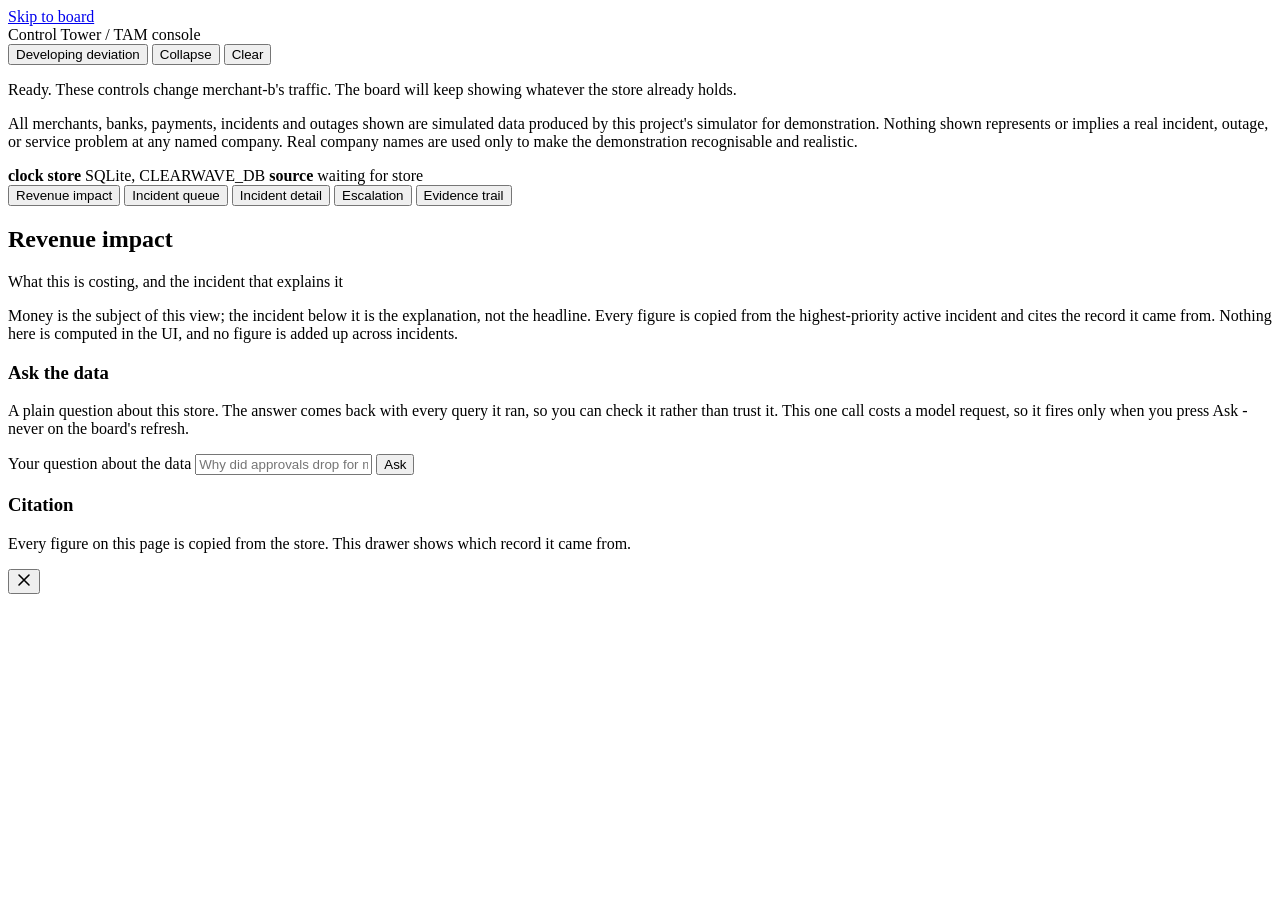
==== surfaces/static/index.html @ bff7a631 "fix: make equal-severity incident ranking impact-aware" ====
<!DOCTYPE html>
<html lang="en">
<head>
  <meta charset="utf-8">
  <meta name="viewport" content="width=device-width, initial-scale=1">
  <title>Clearwave Control Tower</title>
  <link rel="stylesheet" href="/styles.css">
</head>
<body>
  <a class="skip" href="#workspace">Skip to board</a>
  <header class="mast">
    <div class="wrap mast-in">
      <div class="brandlock">
        <span class="brandmark" aria-hidden="true"></span>
        <span class="rule"></span>
        <span class="product">Control Tower <span>/ TAM console</span></span>
      </div>
      <div class="mast-right">
        <form id="judge-form" class="judge">
          <div class="judge-controls" role="group" aria-label="Traffic control">
            <button type="submit" data-stage="developing" data-on="false" aria-pressed="false">
              <span class="judge-dot" aria-hidden="true"></span>
              Developing deviation
            </button>
            <button type="submit" data-stage="collapse" data-on="false" aria-pressed="false">
              <span class="judge-dot" aria-hidden="true"></span>
              Collapse
            </button>
            <button type="submit" data-stage="clear" data-on="true" aria-pressed="true">
              <span class="judge-dot" aria-hidden="true"></span>
              Clear
            </button>
          </div>
          <p id="judge-status" role="status">Ready. These controls change merchant-b's traffic. The board will keep showing whatever the store already holds.</p>
        </form>
      </div>
    </div>
  </header>

  <div class="prov">
    <div class="wrap">
      <p class="sim-note">All merchants, banks, payments, incidents and outages shown are simulated data produced by this project's simulator for demonstration. Nothing shown represents or implies a real incident, outage, or service problem at any named company. Real company names are used only to make the demonstration recognisable and realistic.</p>
      <div class="prov-in mono">
        <span><b>clock</b> <span id="clock"></span></span>
        <span><b>store</b> SQLite, CLEARWAVE_DB</span>
        <span id="prov-source"><b>source</b> waiting for store</span>
      </div>
    </div>
  </div>

  <nav class="jump" aria-label="Views">
    <div class="wrap jump-in">
      <button type="button" class="jump-link on" data-view="overview">Revenue impact</button>
      <button type="button" class="jump-link" data-view="queue">Incident queue</button>
      <button type="button" class="jump-link" data-view="detail">Incident detail</button>
      <button type="button" class="jump-link" data-view="escalation">Escalation</button>
      <button type="button" class="jump-link" data-view="evidence">Evidence trail</button>
    </div>
  </nav>

  <main id="workspace" class="wrap">
    <section id="view-overview" class="screen overview view is-active" data-view="overview">
      <div class="screen-head">
        <h2>Revenue impact</h2>
        <span class="who">What this is costing, and the incident that explains it</span>
      </div>
      <p class="screen-lede">Money is the subject of this view; the incident below it is the explanation, not the headline. Every figure is copied from the highest-priority active incident and cites the record it came from. Nothing here is computed in the UI, and no figure is added up across incidents.</p>
      <div id="overview-board"></div>
      <div id="overview-merchants"></div>

      <section class="ask" aria-labelledby="ask-title">
        <div class="ask-head">
          <h3 id="ask-title">Ask the data</h3>
          <p class="ask-lede">A plain question about this store. The answer comes back with every query it ran, so you can check it rather than trust it. This one call costs a model request, so it fires only when you press Ask - never on the board's refresh.</p>
        </div>
        <form id="ask-form" class="ask-form">
          <label class="vh" for="ask-input">Your question about the data</label>
          <input id="ask-input" class="ask-input" type="text" autocomplete="off" maxlength="400"
                 placeholder="Why did approvals drop for merchant-b?">
          <button id="ask-go" class="ask-go" type="submit">Ask</button>
        </form>
        <div id="ask-examples" class="ask-egs"></div>
        <div id="ask-result" class="ask-result" role="status" aria-live="polite"></div>
      </section>

      <div id="overview-watch-rail"></div>
      <div id="overview-notes"></div>
    </section>

    <section id="view-queue" class="screen view" data-view="queue" hidden>
      <div class="screen-head">
        <h2>Incident queue</h2>
        <span class="who" id="queue-who">Ordered by severity, then measured loss per hour. Recency is not a ranking.</span>
      </div>
      <p class="screen-lede">Queue is ordered by business priority. A CRITICAL incident with LOW confidence is valid and expected.</p>
      <div id="queue-board" class="queue-board"></div>
      <div id="queue-watch-rail"></div>
    </section>

    <section id="view-detail" class="screen view" data-view="detail" hidden>
      <div class="screen-head">
        <h2>Incident detail</h2>
        <span class="who">Six questions a TAM should be able to answer without opening a warehouse.</span>
      </div>
      <div id="detail-board" class="detail-board"></div>
    </section>

    <section id="view-escalation" class="screen view" data-view="escalation" hidden>
      <div class="screen-head">
        <h2>Escalation</h2>
        <span class="who">Severity routes. Confidence never does.</span>
      </div>
      <p class="screen-lede">Every card below is a stored <code>escalation_event</code> row. The binding table is read from the same function the escalator routes on, so the picture cannot drift from the behaviour. Nothing here is a control: the channels already fired.</p>
      <div id="escalation-board" class="escalation-board"></div>
    </section>

    <section id="view-evidence" class="screen view" data-view="evidence" hidden>
      <div class="screen-head">
        <h2>Evidence trail</h2>
        <span class="who">The queries that ran, in order, with what came back. This is a product surface, not a log.</span>
      </div>
      <div id="evidence-board" class="evidence-board"></div>
    </section>
  </main>

  <div class="scrim" id="scrim"></div>
  <aside class="drawer" id="drawer" aria-hidden="true" aria-label="Evidence citation">
    <div class="drawer-head">
      <div>
        <h3 id="drawer-title">Citation</h3>
        <p id="drawer-lede">Every figure on this page is copied from the store. This drawer shows which record it came from.</p>
      </div>
      <button type="button" class="drawer-close" id="drawer-close" aria-label="Close citation">
        <svg width="16" height="16" viewBox="0 0 16 16" fill="none" aria-hidden="true"><path d="M3 3l10 10M13 3 3 13" stroke="currentColor" stroke-width="1.6" stroke-linecap="round"/></svg>
      </button>
    </div>
    <div class="drawer-body" id="drawer-body"></div>
  </aside>

  <script src="/app.js"></script>
</body>
</html>
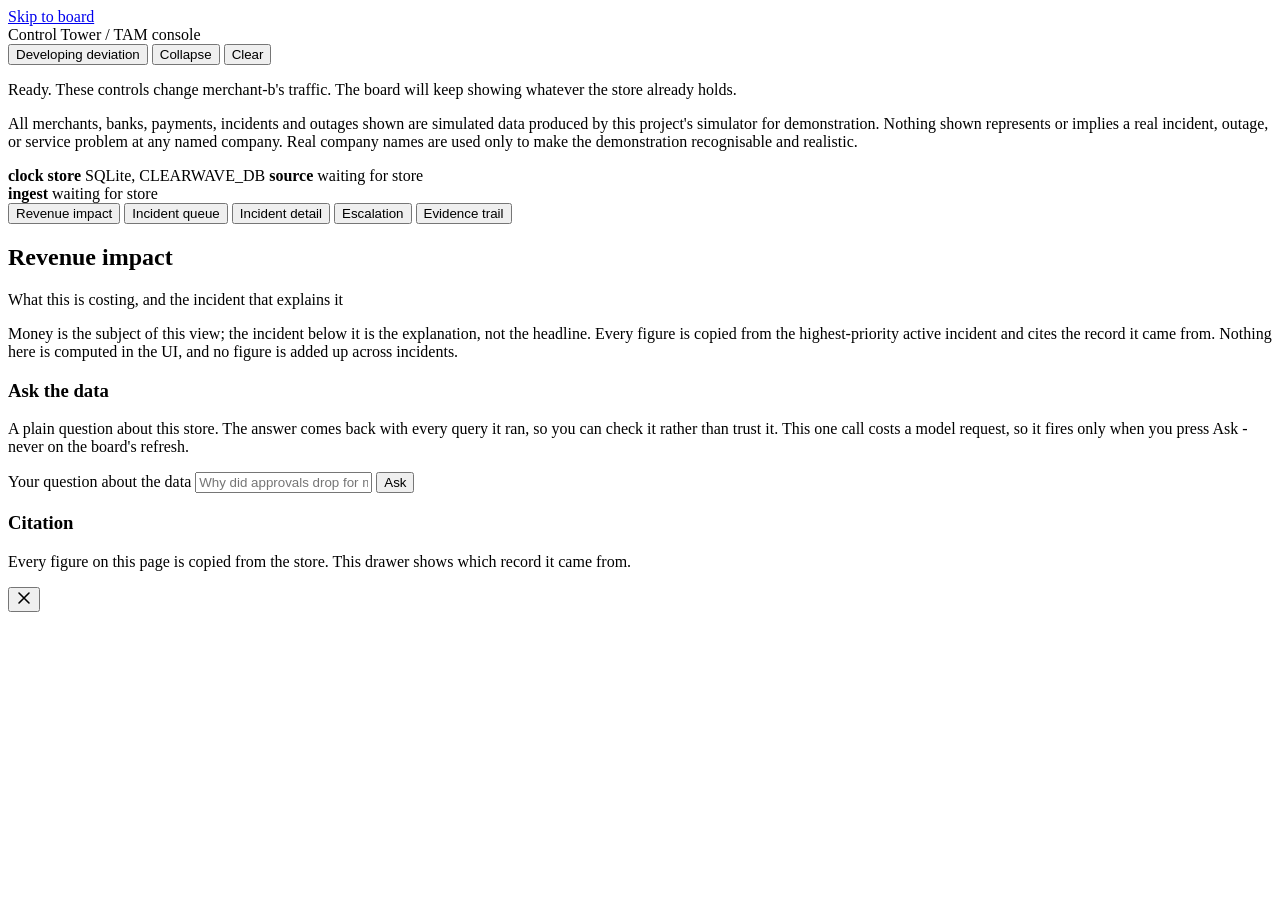
==== commit b5f74162: "Merge pull request #87 from nextwave-2026/fm/clearwave-ingest-liveness-surface The board says whethe" ====
--- a/surfaces/static/index.html
+++ b/surfaces/static/index.html
@@ -44,6 +44,9 @@
         <span><b>clock</b> <span id="clock"></span></span>
         <span><b>store</b> SQLite, CLEARWAVE_DB</span>
         <span id="prov-source"><b>source</b> waiting for store</span>
+      </div>
+      <div class="prov-in prov-ingest mono" id="prov-ingest" aria-label="Ingestion, measured by the ingest_health evidence tool">
+        <span><b>ingest</b> waiting for store</span>
       </div>
     </div>
   </div>
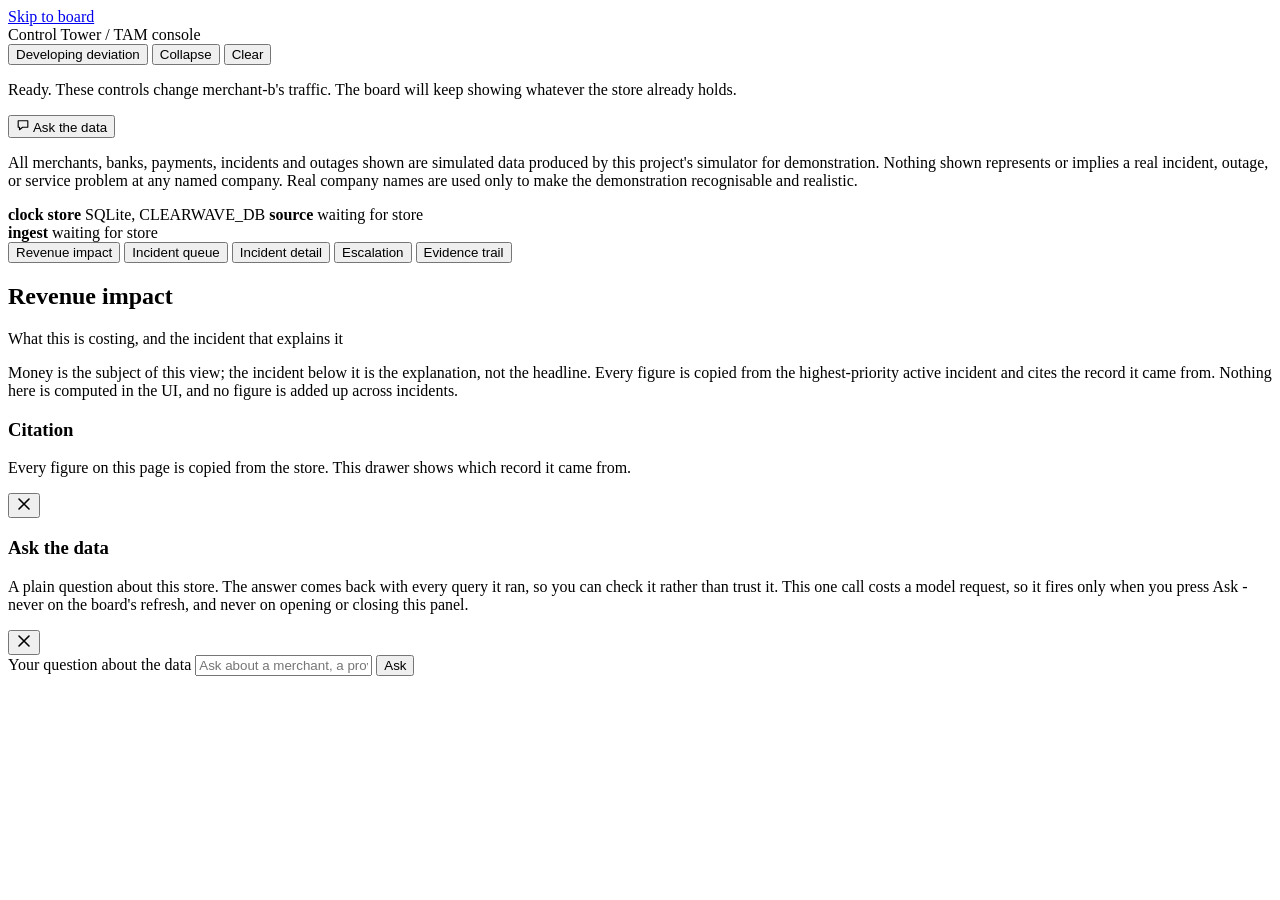
==== commit 3db3e96b: "Merge pull request #94 from nextwave-2026/fm/clearwave-ask-drawer Ask the data moves off the board a" ====
--- a/surfaces/static/index.html
+++ b/surfaces/static/index.html
@@ -33,6 +33,10 @@
           </div>
           <p id="judge-status" role="status">Ready. These controls change merchant-b's traffic. The board will keep showing whatever the store already holds.</p>
         </form>
+        <button type="button" class="ask-toggle" id="ask-toggle" aria-expanded="false" aria-controls="ask-drawer">
+          <svg width="14" height="14" viewBox="0 0 16 16" fill="none" aria-hidden="true"><path d="M2.5 3.2h11v7.4h-6L4 13.4v-2.8H2.5z" stroke="currentColor" stroke-width="1.3" stroke-linejoin="round"/></svg>
+          Ask the data
+        </button>
       </div>
     </div>
   </header>
@@ -70,22 +74,6 @@
       <p class="screen-lede">Money is the subject of this view; the incident below it is the explanation, not the headline. Every figure is copied from the highest-priority active incident and cites the record it came from. Nothing here is computed in the UI, and no figure is added up across incidents.</p>
       <div id="overview-board"></div>
       <div id="overview-merchants"></div>
-
-      <section class="ask" aria-labelledby="ask-title">
-        <div class="ask-head">
-          <h3 id="ask-title">Ask the data</h3>
-          <p class="ask-lede">A plain question about this store. The answer comes back with every query it ran, so you can check it rather than trust it. This one call costs a model request, so it fires only when you press Ask - never on the board's refresh.</p>
-        </div>
-        <form id="ask-form" class="ask-form">
-          <label class="vh" for="ask-input">Your question about the data</label>
-          <input id="ask-input" class="ask-input" type="text" autocomplete="off" maxlength="400"
-                 placeholder="Why did approvals drop for merchant-b?">
-          <button id="ask-go" class="ask-go" type="submit">Ask</button>
-        </form>
-        <div id="ask-examples" class="ask-egs"></div>
-        <div id="ask-result" class="ask-result" role="status" aria-live="polite"></div>
-      </section>
-
       <div id="overview-watch-rail"></div>
       <div id="overview-notes"></div>
     </section>
@@ -122,6 +110,7 @@
         <h2>Evidence trail</h2>
         <span class="who">The queries that ran, in order, with what came back. This is a product surface, not a log.</span>
       </div>
+      <p class="screen-lede">Each card is one call the investigation agent made, written as the question it asked and the readings that came back. The raw request and response are one click away under every card: the sentences are a reading of that record, never a substitute for it, and this is the screen that shows we did not invent the answer.</p>
       <div id="evidence-board" class="evidence-board"></div>
     </section>
   </main>
@@ -140,6 +129,29 @@
     <div class="drawer-body" id="drawer-body"></div>
   </aside>
 
+  <div class="scrim ask-scrim" id="ask-scrim"></div>
+  <aside class="drawer ask-drawer" id="ask-drawer" aria-hidden="true" role="dialog" aria-labelledby="ask-title" tabindex="-1">
+    <div class="drawer-head">
+      <div>
+        <h3 id="ask-title">Ask the data</h3>
+        <p class="ask-lede">A plain question about this store. The answer comes back with every query it ran, so you can check it rather than trust it. This one call costs a model request, so it fires only when you press Ask - never on the board's refresh, and never on opening or closing this panel.</p>
+      </div>
+      <button type="button" class="drawer-close" id="ask-close" aria-label="Close Ask the data">
+        <svg width="16" height="16" viewBox="0 0 16 16" fill="none" aria-hidden="true"><path d="M3 3l10 10M13 3 3 13" stroke="currentColor" stroke-width="1.6" stroke-linecap="round"/></svg>
+      </button>
+    </div>
+    <div id="ask-result" class="ask-thread" role="log" aria-live="polite" aria-label="Questions asked and what came back"></div>
+    <div class="ask-dock">
+      <div id="ask-examples" class="ask-egs"></div>
+      <form id="ask-form" class="ask-form">
+        <label class="vh" for="ask-input">Your question about the data</label>
+        <input id="ask-input" class="ask-input" type="text" autocomplete="off" maxlength="400"
+               placeholder="Ask about a merchant, a provider or a decline reason">
+        <button id="ask-go" class="ask-go" type="submit">Ask</button>
+      </form>
+    </div>
+  </aside>
+
   <script src="/app.js"></script>
 </body>
 </html>
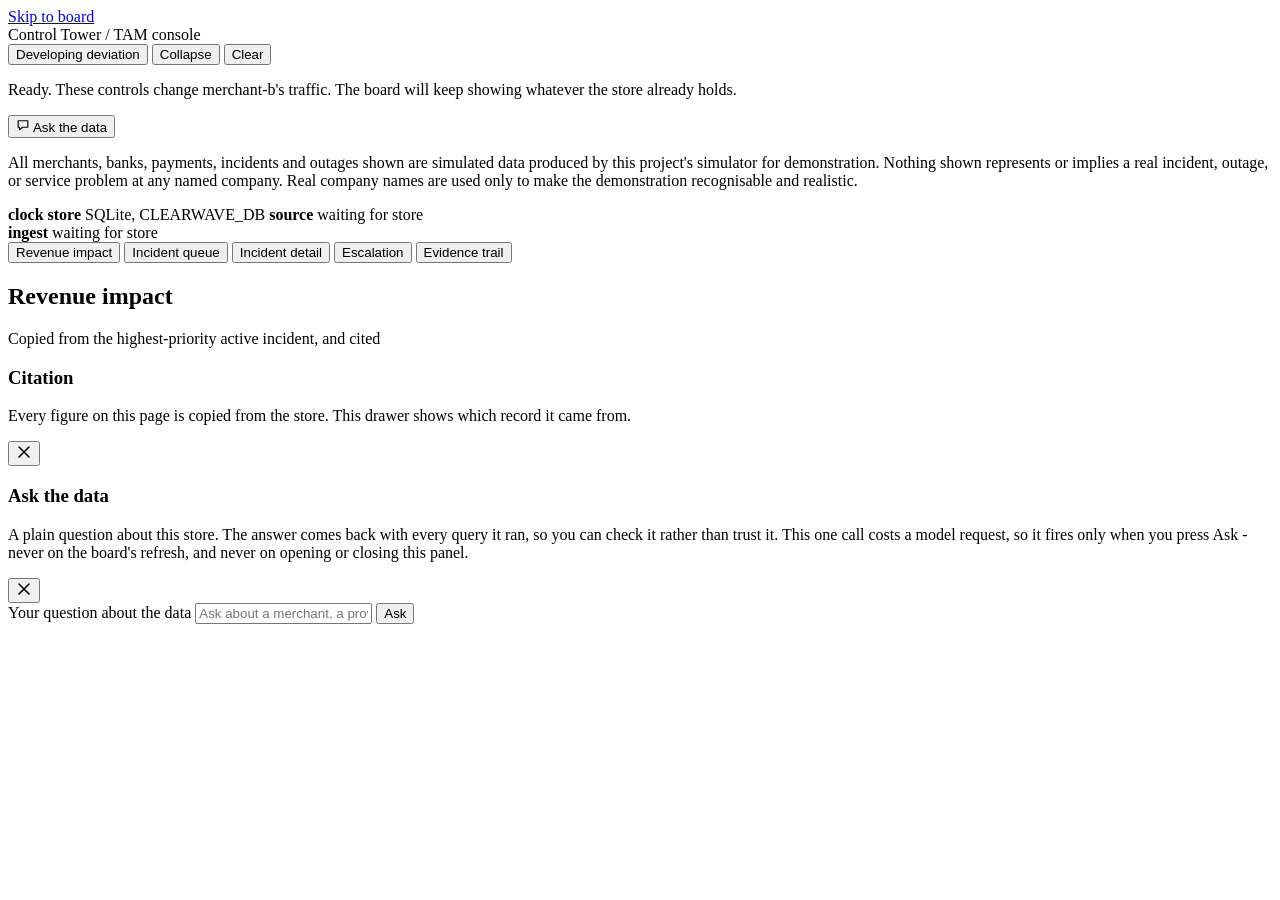
==== commit 69da9347: "Board leads with the money, the shortfall, and the trend The Revenue impact view opened with a headi" ====
--- a/surfaces/static/index.html
+++ b/surfaces/static/index.html
@@ -69,10 +69,10 @@
     <section id="view-overview" class="screen overview view is-active" data-view="overview">
       <div class="screen-head">
         <h2>Revenue impact</h2>
-        <span class="who">What this is costing, and the incident that explains it</span>
+        <span class="who">Copied from the highest-priority active incident, and cited</span>
       </div>
-      <p class="screen-lede">Money is the subject of this view; the incident below it is the explanation, not the headline. Every figure is copied from the highest-priority active incident and cites the record it came from. Nothing here is computed in the UI, and no figure is added up across incidents.</p>
       <div id="overview-board"></div>
+      <div id="overview-trend"></div>
       <div id="overview-merchants"></div>
       <div id="overview-watch-rail"></div>
       <div id="overview-notes"></div>
@@ -83,7 +83,6 @@
         <h2>Incident queue</h2>
         <span class="who" id="queue-who">Ordered by severity, then measured loss per hour. Recency is not a ranking.</span>
       </div>
-      <p class="screen-lede">Queue is ordered by business priority. A CRITICAL incident with LOW confidence is valid and expected.</p>
       <div id="queue-board" class="queue-board"></div>
       <div id="queue-watch-rail"></div>
     </section>
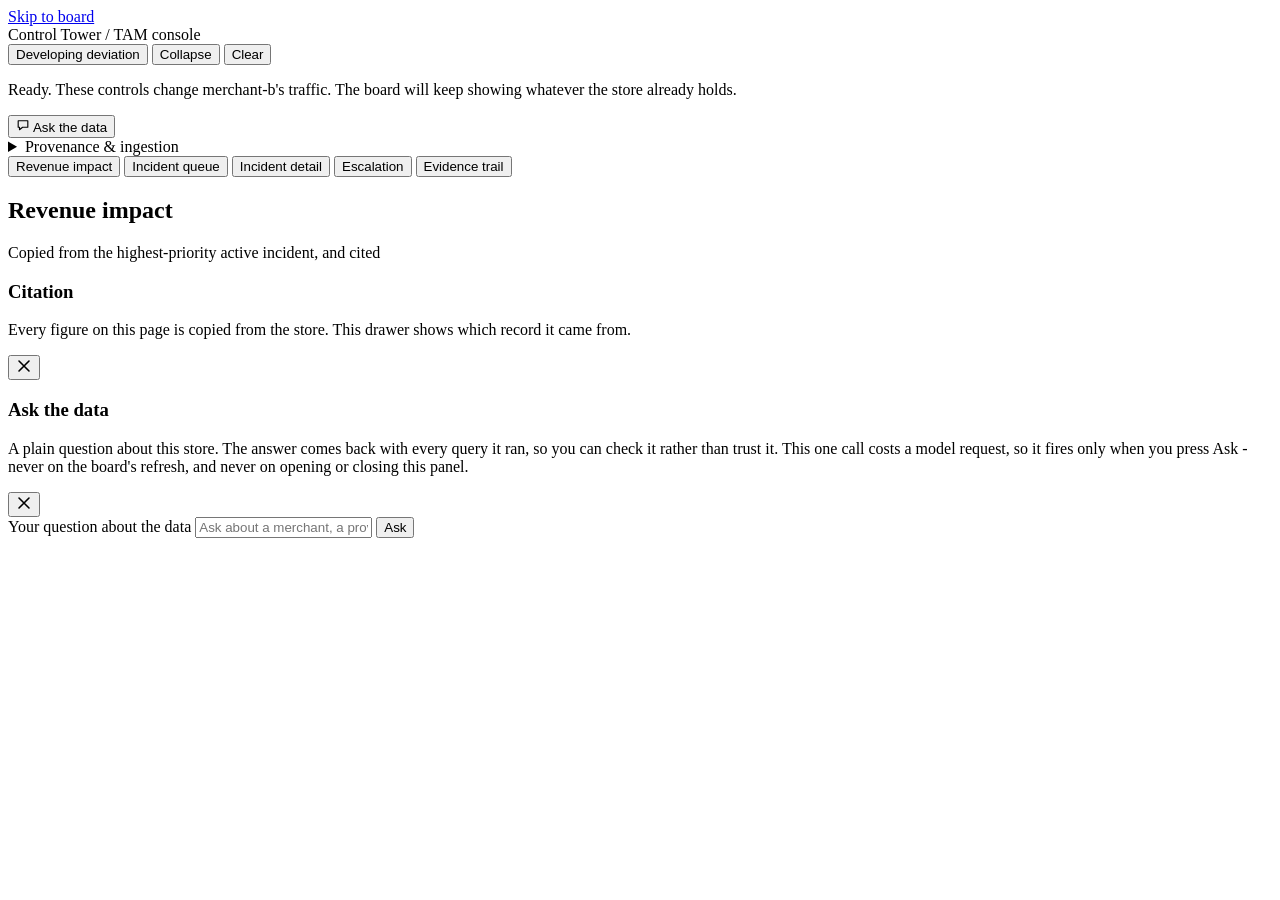
==== commit eb796734: "Timeseries on the board, and the provenance band off it Conversion over time, drawn from W2's metric" ====
--- a/surfaces/static/index.html
+++ b/surfaces/static/index.html
@@ -43,15 +43,20 @@
 
   <div class="prov">
     <div class="wrap">
-      <p class="sim-note">All merchants, banks, payments, incidents and outages shown are simulated data produced by this project's simulator for demonstration. Nothing shown represents or implies a real incident, outage, or service problem at any named company. Real company names are used only to make the demonstration recognisable and realistic.</p>
-      <div class="prov-in mono">
-        <span><b>clock</b> <span id="clock"></span></span>
-        <span><b>store</b> SQLite, CLEARWAVE_DB</span>
-        <span id="prov-source"><b>source</b> waiting for store</span>
-      </div>
-      <div class="prov-in prov-ingest mono" id="prov-ingest" aria-label="Ingestion, measured by the ingest_health evidence tool">
-        <span><b>ingest</b> waiting for store</span>
-      </div>
+      <details class="disclose prov-disclose" id="prov-disclose">
+        <summary>Provenance &amp; ingestion</summary>
+        <div class="disclose-body">
+          <div class="prov-in mono">
+            <span><b>clock</b> <span id="clock"></span></span>
+            <span><b>store</b> SQLite, CLEARWAVE_DB</span>
+            <span id="prov-source"><b>source</b> waiting for store</span>
+          </div>
+          <div class="prov-in prov-ingest mono" id="prov-ingest" aria-label="Ingestion, measured by the ingest_health evidence tool">
+            <span><b>ingest</b> waiting for store</span>
+          </div>
+          <p class="sim-note">All merchants, banks, payments, incidents and outages shown are simulated data produced by this project's simulator for demonstration. Nothing shown represents or implies a real incident, outage, or service problem at any named company. Real company names are used only to make the demonstration recognisable and realistic.</p>
+        </div>
+      </details>
     </div>
   </div>
 
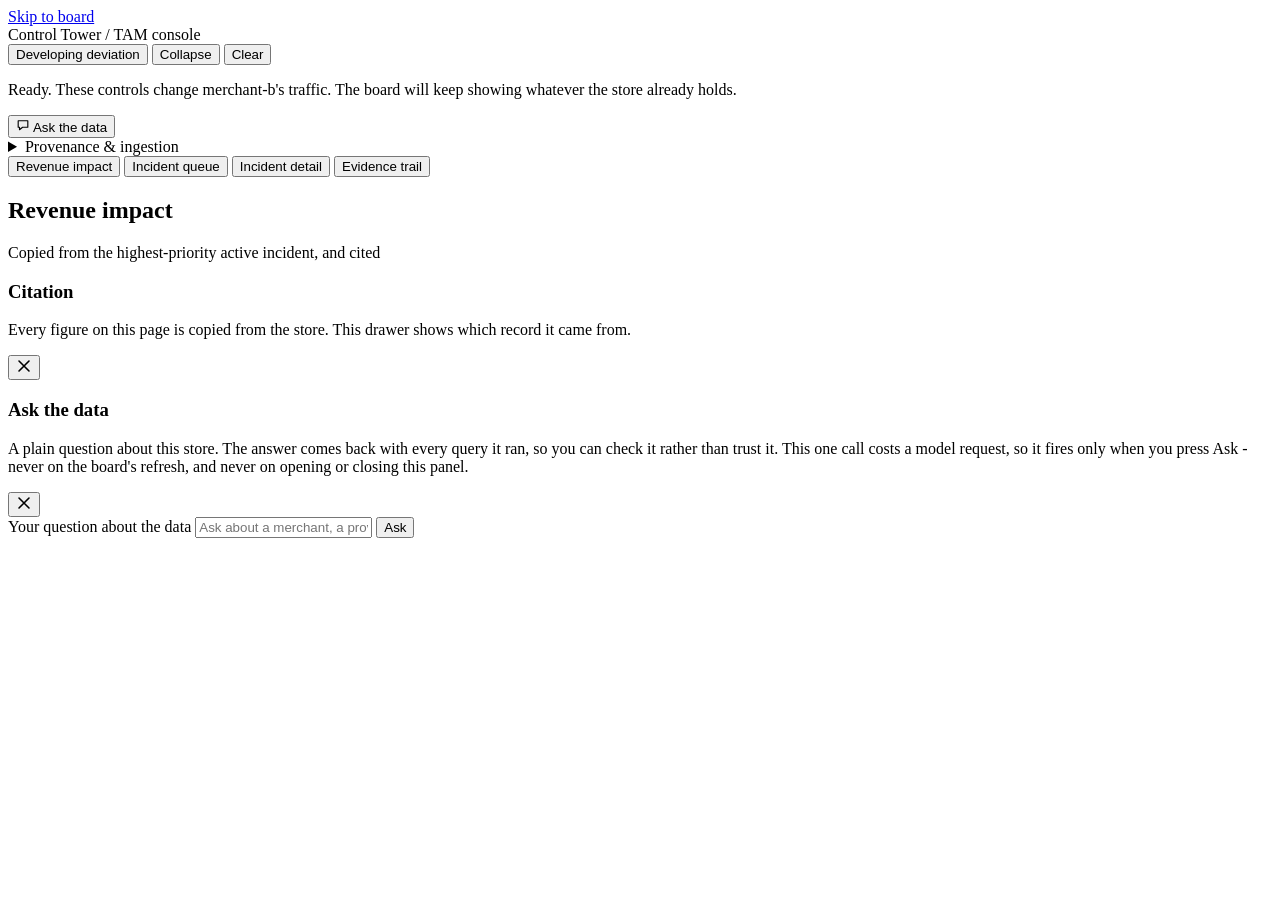
==== commit 3d8d9690: "Escalation off the tab row, incident detail cut to its figures The Escalation tab is removed. What i" ====
--- a/surfaces/static/index.html
+++ b/surfaces/static/index.html
@@ -65,7 +65,6 @@
       <button type="button" class="jump-link on" data-view="overview">Revenue impact</button>
       <button type="button" class="jump-link" data-view="queue">Incident queue</button>
       <button type="button" class="jump-link" data-view="detail">Incident detail</button>
-      <button type="button" class="jump-link" data-view="escalation">Escalation</button>
       <button type="button" class="jump-link" data-view="evidence">Evidence trail</button>
     </div>
   </nav>
@@ -98,15 +97,6 @@
         <span class="who">Six questions a TAM should be able to answer without opening a warehouse.</span>
       </div>
       <div id="detail-board" class="detail-board"></div>
-    </section>
-
-    <section id="view-escalation" class="screen view" data-view="escalation" hidden>
-      <div class="screen-head">
-        <h2>Escalation</h2>
-        <span class="who">Severity routes. Confidence never does.</span>
-      </div>
-      <p class="screen-lede">Every card below is a stored <code>escalation_event</code> row. The binding table is read from the same function the escalator routes on, so the picture cannot drift from the behaviour. Nothing here is a control: the channels already fired.</p>
-      <div id="escalation-board" class="escalation-board"></div>
     </section>
 
     <section id="view-evidence" class="screen view" data-view="evidence" hidden>
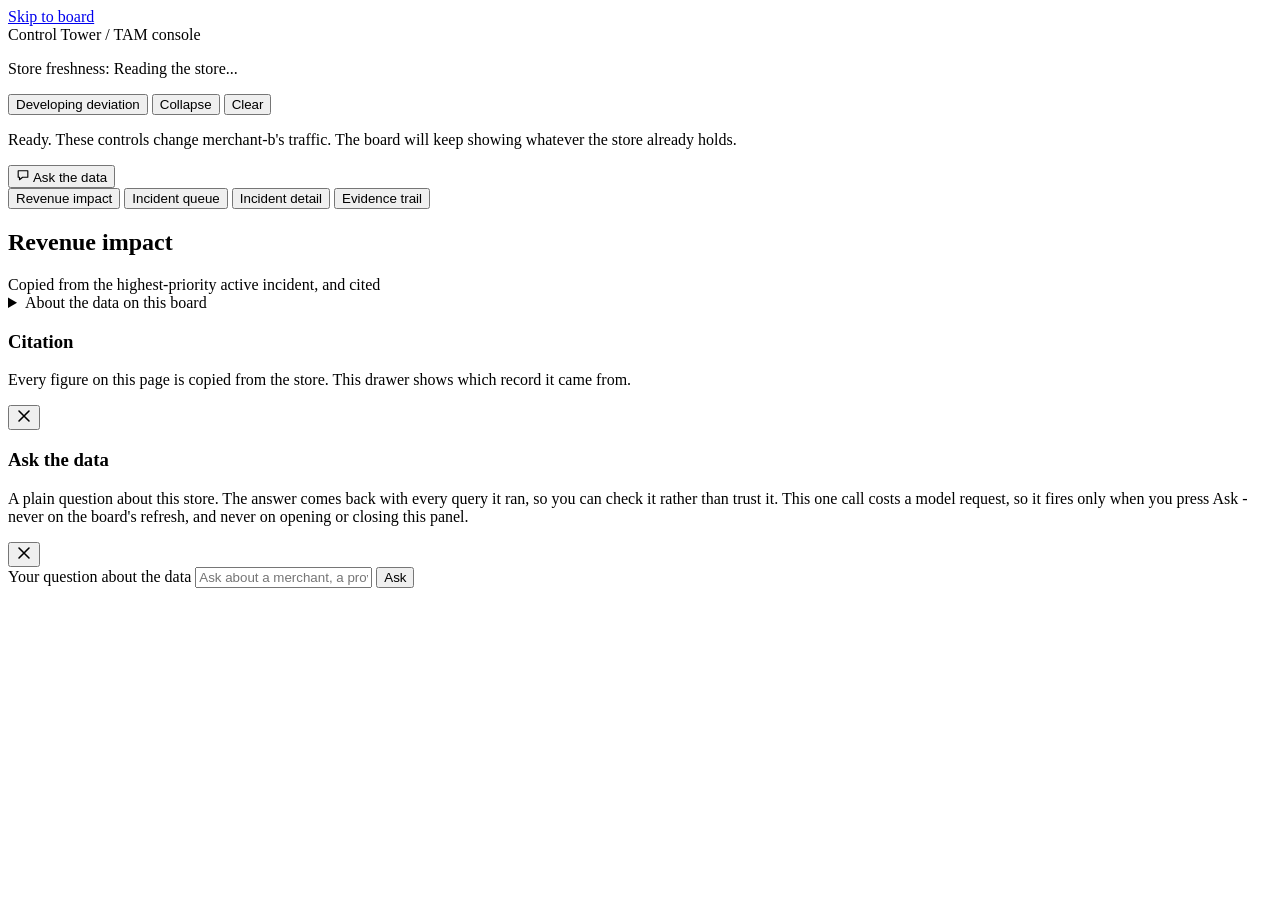
==== commit 55c796cb: "The board tells the time, says it is working, and drops the collapse Three corrections on the TAM bo" ====
--- a/surfaces/static/index.html
+++ b/surfaces/static/index.html
@@ -10,10 +10,17 @@
   <a class="skip" href="#workspace">Skip to board</a>
   <header class="mast">
     <div class="wrap mast-in">
-      <div class="brandlock">
-        <span class="brandmark" aria-hidden="true"></span>
-        <span class="rule"></span>
-        <span class="product">Control Tower <span>/ TAM console</span></span>
+      <div class="mast-id">
+        <div class="brandlock">
+          <span class="brandmark" aria-hidden="true"></span>
+          <span class="rule"></span>
+          <span class="product">Control Tower <span>/ TAM console</span></span>
+        </div>
+        <p class="fresh" id="fresh">
+          <span class="fresh-dot" id="fresh-dot" aria-hidden="true"></span>
+          <span class="vh">Store freshness:</span>
+          <span class="fresh-v" id="fresh-v">Reading the store...</span>
+        </p>
       </div>
       <div class="mast-right">
         <form id="judge-form" class="judge">
@@ -40,25 +47,6 @@
       </div>
     </div>
   </header>
-
-  <div class="prov">
-    <div class="wrap">
-      <details class="disclose prov-disclose" id="prov-disclose">
-        <summary>Provenance &amp; ingestion</summary>
-        <div class="disclose-body">
-          <div class="prov-in mono">
-            <span><b>clock</b> <span id="clock"></span></span>
-            <span><b>store</b> SQLite, CLEARWAVE_DB</span>
-            <span id="prov-source"><b>source</b> waiting for store</span>
-          </div>
-          <div class="prov-in prov-ingest mono" id="prov-ingest" aria-label="Ingestion, measured by the ingest_health evidence tool">
-            <span><b>ingest</b> waiting for store</span>
-          </div>
-          <p class="sim-note">All merchants, banks, payments, incidents and outages shown are simulated data produced by this project's simulator for demonstration. Nothing shown represents or implies a real incident, outage, or service problem at any named company. Real company names are used only to make the demonstration recognisable and realistic.</p>
-        </div>
-      </details>
-    </div>
-  </div>
 
   <nav class="jump" aria-label="Views">
     <div class="wrap jump-in">
@@ -109,6 +97,15 @@
     </section>
   </main>
 
+  <footer class="foot wrap">
+    <details class="disclose">
+      <summary>About the data on this board</summary>
+      <div class="disclose-body">
+        <p>All merchants, banks, payments, incidents and outages shown are simulated data produced by this project's simulator for demonstration. Nothing shown represents or implies a real incident, outage, or service problem at any named company. Real company names are used only to make the demonstration recognisable and realistic.</p>
+      </div>
+    </details>
+  </footer>
+
   <div class="scrim" id="scrim"></div>
   <aside class="drawer" id="drawer" aria-hidden="true" aria-label="Evidence citation">
     <div class="drawer-head">
